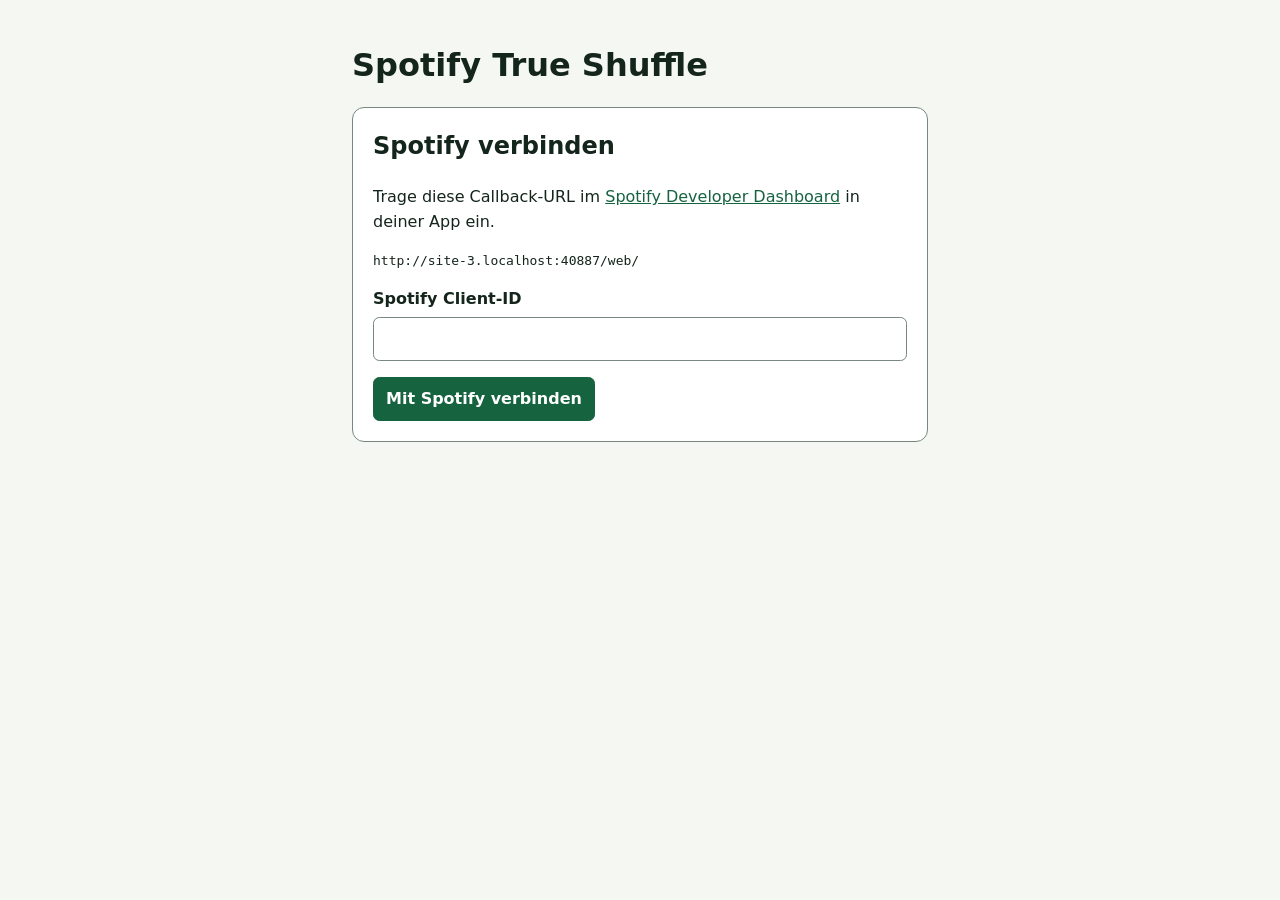
==== web/index.html @ 2628812a "Expose Balanced tuning and save it with start links" ====
<!doctype html>
<html lang="de">
<head>
  <meta charset="utf-8">
  <meta name="viewport" content="width=device-width, initial-scale=1">
  <meta name="referrer" content="no-referrer">
  <meta http-equiv="Content-Security-Policy" content="default-src 'none'; script-src 'self'; style-src 'self'; connect-src 'self' https://accounts.spotify.com https://api.spotify.com; base-uri 'none'; form-action 'none'">
  <title>Spotify True Shuffle</title>
  <link rel="stylesheet" href="style.css?v=2">
  <script type="module" src="app.mjs?v=4"></script>
</head>
<body>
  <main>
    <h1>Spotify True Shuffle</h1>
    <section id="setup" hidden>
      <h2>Spotify verbinden</h2>
      <p>Trage diese Callback-URL im <a href="https://developer.spotify.com/dashboard" target="_blank" rel="noopener noreferrer">Spotify Developer Dashboard</a> in deiner App ein.</p>
      <code id="callback-url"></code>
      <form id="login">
        <label for="client-id">Spotify Client-ID</label>
        <input id="client-id" required autocomplete="off" autocapitalize="none" spellcheck="false" pattern="[a-fA-F0-9]{32}">
        <button type="submit">Mit Spotify verbinden</button>
      </form>
    </section>
    <section id="ready" hidden>
      <form id="shuffle">
        <label for="playlist">Quellplaylist</label>
        <input id="playlist" placeholder="Spotify-Link, URI oder Playlist-ID" required autocomplete="off" autocapitalize="none" spellcheck="false">
        <label for="mode">Shuffle-Modus</label>
        <select id="mode"></select>
        <details id="balanced-controls" hidden>
          <summary>Balanced einstellen</summary>
          <label for="balanced-focus">Gewichtung: Artist ↔ Album</label>
          <input id="balanced-focus" type="range" min="-10" max="10" value="0" aria-describedby="balanced-focus-hint">
          <small id="balanced-focus-hint">Links zählt Artist stärker, rechts Album. Die Mitte entspricht dem bisherigen Balanced-Modus.</small>
          <label for="balanced-variation">Variation bei der Titelauswahl</label>
          <input id="balanced-variation" type="range" min="0" max="10" value="5">
          <button id="balanced-reset" type="button">Standardwerte wiederherstellen</button>
        </details>
        <button type="submit">Mischen und abspielen</button>
      </form>
      <details id="presets">
        <summary>Startlinks</summary>
        <ul id="preset-links" hidden></ul>
        <form id="preset-form">
          <label for="preset-name">Name für die gewählte Playlist und den Modus</label>
          <input id="preset-name" placeholder="z. B. Auto-Balanced" required maxlength="32" aria-describedby="preset-name-hint">
          <small id="preset-name-hint">Bis zu 32 Zeichen ohne Leerzeichen. Erlaubt sind A–Z, 0–9 und Bindestriche. Beginne mit einem Buchstaben oder einer Zahl.</small>
          <label class="checkbox"><input id="preset-autostart" type="checkbox"> Beim Öffnen des Startlinks direkt mischen und abspielen</label>
          <p>Beim Direktstart wird die eingestellte Wiedergabeliste ersetzt.</p>
          <button type="submit">Startlink speichern</button>
        </form>
        <div id="preset-result" hidden>
          <label for="preset-url">URL für den Kurzbefehl</label>
          <input id="preset-url" readonly>
        </div>
      </details>
      <details>
        <summary>Wiedergabeliste einstellen</summary>
        <form id="destination">
          <label for="destination-playlist">Vorhandene Wiedergabeliste</label>
          <input id="destination-playlist" placeholder="Spotify-Link, URI oder Playlist-ID" required autocomplete="off" autocapitalize="none" spellcheck="false">
          <p>Beim Shuffle wird der Inhalt dieser Playlist ersetzt. Verwende dafür eine eigene, separate Liste. Ohne Auswahl legt die Web-App eine private Liste an.</p>
          <button type="submit">Als Wiedergabeliste speichern</button>
        </form>
      </details>
      <p><a id="cache-link" hidden target="_blank" rel="noopener noreferrer">Wiedergabeliste in Spotify öffnen</a></p>
      <button type="button" id="logout">Spotify-Verbindung trennen</button>
    </section>
    <p id="status" role="status" aria-live="polite"></p>
    <noscript>Die Web-App benötigt JavaScript.</noscript>
  </main>
</body>
</html>
---- web/style.css ----
:root {
  color-scheme: light dark;
  font: 100%/1.55 system-ui, sans-serif;
  --background: #f5f7f3;
  --text: #14251c;
  --accent: #16633f;
  --surface: #fff;
  --border: #78887f;
}

@media (prefers-color-scheme: dark) {
  :root {
    --background: #101914;
    --text: #eff9f2;
    --accent: #9be8b6;
    --surface: #1b2a20;
    --border: #9bab9f;
  }
}

body {
  margin: 0;
  background: var(--background);
  color: var(--text);
}

main {
  max-width: 36rem;
  margin: 0 auto;
  padding: clamp(1.25rem, 5vw, 3rem);
}

h1 {
  line-height: 1.1;
  margin: 0 0 1.5rem;
}

section {
  padding: 1.25rem;
  border: 1px solid var(--border);
  border-radius: .75rem;
  background: var(--surface);
}

h2 { margin-top: 0; }
details { margin-top: 1rem; }
summary { cursor: pointer; }
#balanced-controls { margin: 0 0 1rem; }
#balanced-controls label { margin-top: .75rem; }
#balanced-controls input { padding: 0; margin-bottom: .15rem; accent-color: var(--accent); }
#balanced-reset { margin-top: .75rem; }
a { color: var(--accent); }
code { display: block; overflow-wrap: anywhere; }
form { margin-top: 1rem; }
label { display: block; font-weight: 650; }

input, select, button {
  box-sizing: border-box;
  min-height: 2.75rem;
  padding: .55rem .75rem;
  border-radius: .4rem;
  border: 1px solid var(--border);
  font: inherit;
}

input, select { display: block; width: 100%; margin: .3rem 0 1rem; }
.checkbox input { display: inline; width: auto; min-height: 0; margin: 0 .35rem 0 0; }
#preset-name-hint { display: block; margin: -.65rem 0 1rem; }
#preset-links { padding: 0; }
#preset-links li { display: flex; align-items: center; justify-content: space-between; gap: .75rem; margin: .4rem 0; }
button { cursor: pointer; }

button[type="submit"] {
  color: var(--surface);
  background: var(--accent);
  border-color: var(--accent);
  font-weight: 650;
}

button:disabled { cursor: wait; opacity: .65; }
#status:empty { display: none; }
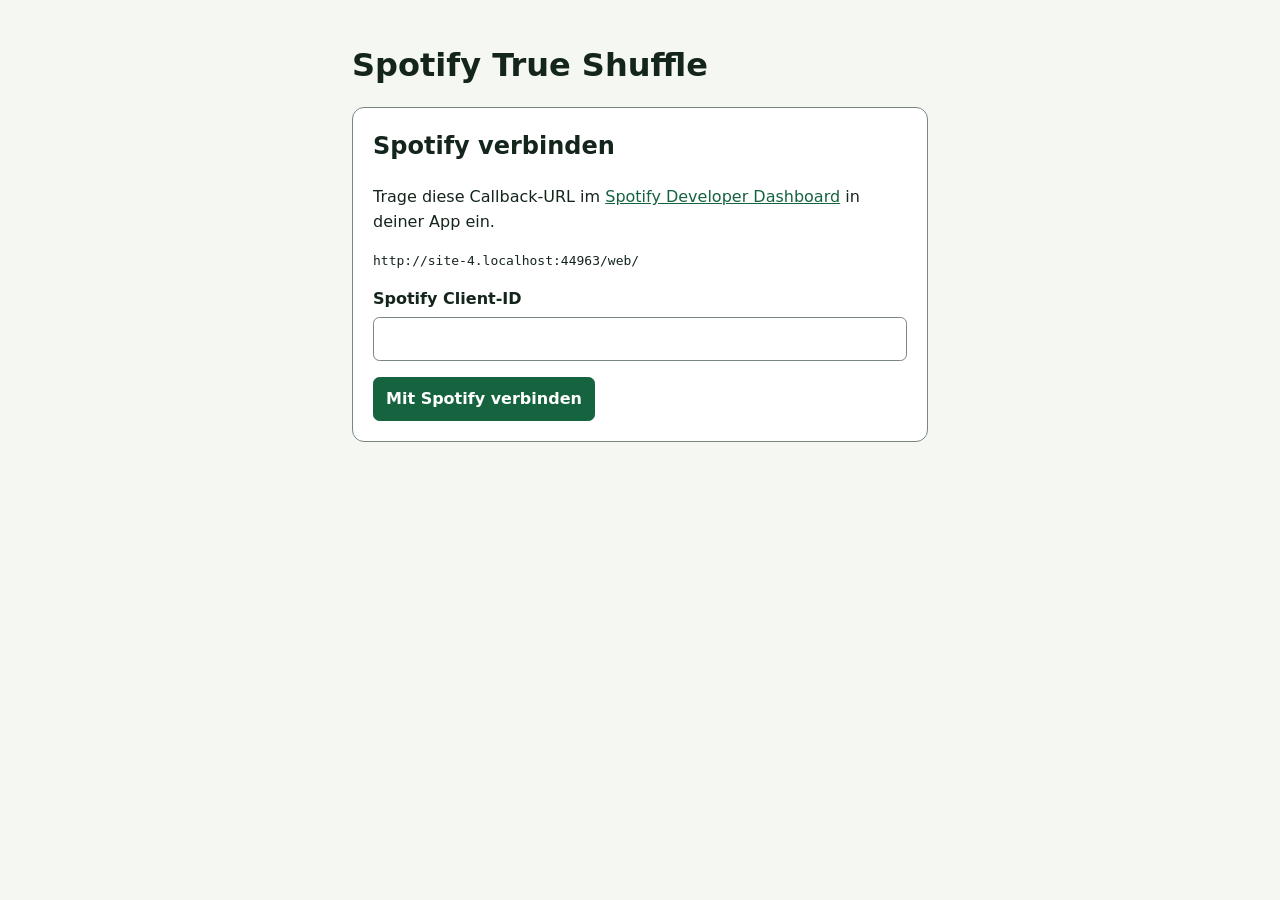
==== commit 33a7df31: "Separate Custom shuffle mode from Balanced defaults" ====
--- a/web/index.html
+++ b/web/index.html
@@ -6,8 +6,8 @@
   <meta name="referrer" content="no-referrer">
   <meta http-equiv="Content-Security-Policy" content="default-src 'none'; script-src 'self'; style-src 'self'; connect-src 'self' https://accounts.spotify.com https://api.spotify.com; base-uri 'none'; form-action 'none'">
   <title>Spotify True Shuffle</title>
-  <link rel="stylesheet" href="style.css?v=2">
-  <script type="module" src="app.mjs?v=4"></script>
+  <link rel="stylesheet" href="style.css?v=3">
+  <script type="module" src="app.mjs?v=5"></script>
 </head>
 <body>
   <main>
@@ -28,14 +28,14 @@
         <input id="playlist" placeholder="Spotify-Link, URI oder Playlist-ID" required autocomplete="off" autocapitalize="none" spellcheck="false">
         <label for="mode">Shuffle-Modus</label>
         <select id="mode"></select>
-        <details id="balanced-controls" hidden>
-          <summary>Balanced einstellen</summary>
-          <label for="balanced-focus">Gewichtung: Artist ↔ Album</label>
-          <input id="balanced-focus" type="range" min="-10" max="10" value="0" aria-describedby="balanced-focus-hint">
-          <small id="balanced-focus-hint">Links zählt Artist stärker, rechts Album. Die Mitte entspricht dem bisherigen Balanced-Modus.</small>
-          <label for="balanced-variation">Variation bei der Titelauswahl</label>
-          <input id="balanced-variation" type="range" min="0" max="10" value="5">
-          <button id="balanced-reset" type="button">Standardwerte wiederherstellen</button>
+        <details id="custom-controls" hidden>
+          <summary>Benutzerdefinierten Shuffle einstellen</summary>
+          <label for="custom-focus">Gewichtung: Artist ↔ Album</label>
+          <input id="custom-focus" type="range" min="-10" max="10" value="0" aria-describedby="custom-focus-hint">
+          <small id="custom-focus-hint">Links zählt Artist stärker, rechts Album. Die Mitte entspricht dem Balanced-Standard.</small>
+          <label for="custom-variation">Variation bei der Titelauswahl</label>
+          <input id="custom-variation" type="range" min="0" max="10" value="5">
+          <button id="custom-reset" type="button">Standardwerte wiederherstellen</button>
         </details>
         <button type="submit">Mischen und abspielen</button>
       </form>
--- a/web/style.css
+++ b/web/style.css
@@ -45,10 +45,10 @@
 h2 { margin-top: 0; }
 details { margin-top: 1rem; }
 summary { cursor: pointer; }
-#balanced-controls { margin: 0 0 1rem; }
-#balanced-controls label { margin-top: .75rem; }
-#balanced-controls input { padding: 0; margin-bottom: .15rem; accent-color: var(--accent); }
-#balanced-reset { margin-top: .75rem; }
+#custom-controls { margin: 0 0 1rem; }
+#custom-controls label { margin-top: .75rem; }
+#custom-controls input { padding: 0; margin-bottom: .15rem; accent-color: var(--accent); }
+#custom-reset { margin-top: .75rem; }
 a { color: var(--accent); }
 code { display: block; overflow-wrap: anywhere; }
 form { margin-top: 1rem; }
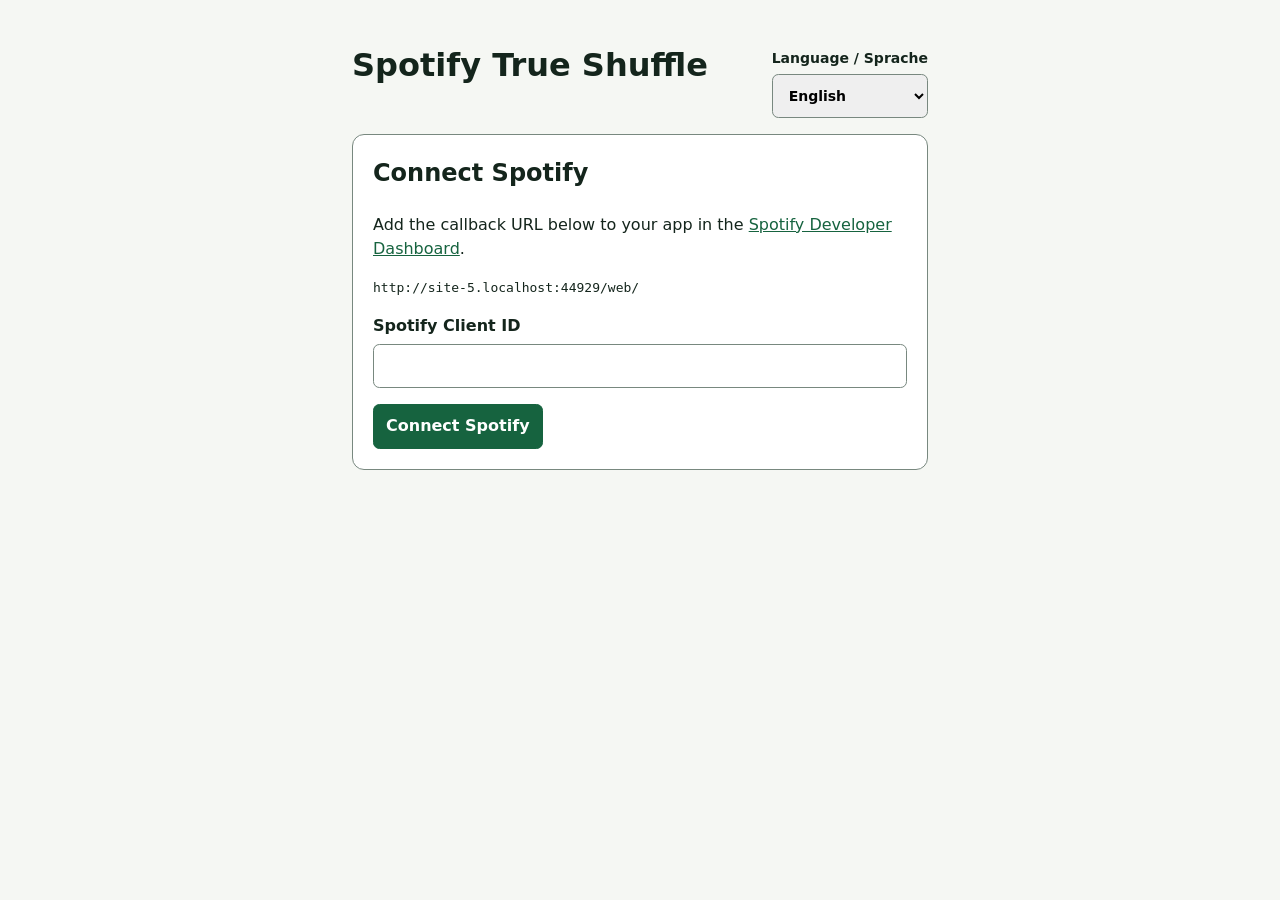
==== commit 8c33d9a8: "Add English language support and translate project docs" ====
--- a/web/index.html
+++ b/web/index.html
@@ -1,74 +1,82 @@
 <!doctype html>
-<html lang="de">
+<html lang="en">
 <head>
   <meta charset="utf-8">
   <meta name="viewport" content="width=device-width, initial-scale=1">
   <meta name="referrer" content="no-referrer">
   <meta http-equiv="Content-Security-Policy" content="default-src 'none'; script-src 'self'; style-src 'self'; connect-src 'self' https://accounts.spotify.com https://api.spotify.com; base-uri 'none'; form-action 'none'">
   <title>Spotify True Shuffle</title>
-  <link rel="stylesheet" href="style.css?v=3">
-  <script type="module" src="app.mjs?v=5"></script>
+  <link rel="stylesheet" href="style.css?v=4">
+  <script type="module" src="app.mjs?v=6"></script>
 </head>
 <body>
   <main>
-    <h1>Spotify True Shuffle</h1>
+    <header class="app-header">
+      <h1>Spotify True Shuffle</h1>
+      <label>Language / Sprache
+        <select id="language">
+          <option value="en" lang="en">English</option>
+          <option value="de" lang="de">Deutsch</option>
+        </select>
+      </label>
+    </header>
     <section id="setup" hidden>
-      <h2>Spotify verbinden</h2>
-      <p>Trage diese Callback-URL im <a href="https://developer.spotify.com/dashboard" target="_blank" rel="noopener noreferrer">Spotify Developer Dashboard</a> in deiner App ein.</p>
+      <h2 data-i18n="connectTitle">Connect Spotify</h2>
+      <p><span data-i18n="callbackInstructions">Add the callback URL below to your app in the</span> <a href="https://developer.spotify.com/dashboard" target="_blank" rel="noopener noreferrer">Spotify Developer Dashboard</a>.</p>
       <code id="callback-url"></code>
       <form id="login">
-        <label for="client-id">Spotify Client-ID</label>
+        <label data-i18n="spotifyClient" for="client-id">Spotify Client ID</label>
         <input id="client-id" required autocomplete="off" autocapitalize="none" spellcheck="false" pattern="[a-fA-F0-9]{32}">
-        <button type="submit">Mit Spotify verbinden</button>
+        <button data-i18n="connectButton" type="submit">Connect Spotify</button>
       </form>
     </section>
     <section id="ready" hidden>
       <form id="shuffle">
-        <label for="playlist">Quellplaylist</label>
-        <input id="playlist" placeholder="Spotify-Link, URI oder Playlist-ID" required autocomplete="off" autocapitalize="none" spellcheck="false">
-        <label for="mode">Shuffle-Modus</label>
+        <label data-i18n="sourcePlaylist" for="playlist">Source playlist</label>
+        <input id="playlist" data-i18n-placeholder="playlistPlaceholder" placeholder="Spotify link, URI, or playlist ID" required autocomplete="off" autocapitalize="none" spellcheck="false">
+        <label data-i18n="shuffleMode" for="mode">Shuffle mode</label>
         <select id="mode"></select>
         <details id="custom-controls" hidden>
-          <summary>Benutzerdefinierten Shuffle einstellen</summary>
-          <label for="custom-focus">Gewichtung: Artist ↔ Album</label>
+          <summary data-i18n="customTitle">Custom shuffle settings</summary>
+          <label data-i18n="customFocus" for="custom-focus">Emphasis: Artist ↔ Album</label>
           <input id="custom-focus" type="range" min="-10" max="10" value="0" aria-describedby="custom-focus-hint">
-          <small id="custom-focus-hint">Links zählt Artist stärker, rechts Album. Die Mitte entspricht dem Balanced-Standard.</small>
-          <label for="custom-variation">Variation bei der Titelauswahl</label>
+          <small data-i18n="customFocusHint" id="custom-focus-hint">Move left for more emphasis on artists or right for albums. The middle uses the Balanced defaults.</small>
+          <label data-i18n="customVariation" for="custom-variation">Variation in track selection</label>
           <input id="custom-variation" type="range" min="0" max="10" value="5">
-          <button id="custom-reset" type="button">Standardwerte wiederherstellen</button>
+          <button data-i18n="resetTuning" id="custom-reset" type="button">Reset to defaults</button>
         </details>
-        <button type="submit">Mischen und abspielen</button>
+        <button data-i18n="shuffleButton" type="submit">Shuffle and play</button>
       </form>
       <details id="presets">
-        <summary>Startlinks</summary>
+        <summary data-i18n="presets">Start links</summary>
         <ul id="preset-links" hidden></ul>
         <form id="preset-form">
-          <label for="preset-name">Name für die gewählte Playlist und den Modus</label>
-          <input id="preset-name" placeholder="z. B. Auto-Balanced" required maxlength="32" aria-describedby="preset-name-hint">
-          <small id="preset-name-hint">Bis zu 32 Zeichen ohne Leerzeichen. Erlaubt sind A–Z, 0–9 und Bindestriche. Beginne mit einem Buchstaben oder einer Zahl.</small>
-          <label class="checkbox"><input id="preset-autostart" type="checkbox"> Beim Öffnen des Startlinks direkt mischen und abspielen</label>
-          <p>Beim Direktstart wird die eingestellte Wiedergabeliste ersetzt.</p>
-          <button type="submit">Startlink speichern</button>
+          <label data-i18n="presetName" for="preset-name">Name for the selected playlist and mode</label>
+          <input id="preset-name" data-i18n-placeholder="presetPlaceholder" placeholder="e.g. Car-Balanced" required maxlength="32" aria-describedby="preset-name-hint">
+          <small data-i18n="presetHint" id="preset-name-hint">Up to 32 characters. Use A–Z, digits or hyphens, and start with a letter or digit.</small>
+          <label class="checkbox"><input id="preset-autostart" type="checkbox"> <span data-i18n="presetAutostart">Shuffle and play when this start link opens</span></label>
+          <p data-i18n="autostartNote">Starting automatically replaces the contents of the playback playlist.</p>
+          <button data-i18n="savePreset" type="submit">Save start link</button>
         </form>
         <div id="preset-result" hidden>
-          <label for="preset-url">URL für den Kurzbefehl</label>
+          <label data-i18n="shortcutUrl" for="preset-url">URL for the shortcut</label>
           <input id="preset-url" readonly>
         </div>
       </details>
       <details>
-        <summary>Wiedergabeliste einstellen</summary>
+        <summary data-i18n="destinationTitle">Set playback playlist</summary>
         <form id="destination">
-          <label for="destination-playlist">Vorhandene Wiedergabeliste</label>
-          <input id="destination-playlist" placeholder="Spotify-Link, URI oder Playlist-ID" required autocomplete="off" autocapitalize="none" spellcheck="false">
-          <p>Beim Shuffle wird der Inhalt dieser Playlist ersetzt. Verwende dafür eine eigene, separate Liste. Ohne Auswahl legt die Web-App eine private Liste an.</p>
-          <button type="submit">Als Wiedergabeliste speichern</button>
+          <label data-i18n="existingDestination" for="destination-playlist">Existing playback playlist</label>
+          <input id="destination-playlist" data-i18n-placeholder="playlistPlaceholder" placeholder="Spotify link, URI, or playlist ID" required autocomplete="off" autocapitalize="none" spellcheck="false">
+          <p data-i18n="destinationNote">Shuffling replaces the contents of this playlist. Use a separate playlist you own. If you leave this unset, the app creates a private playlist.</p>
+          <button data-i18n="saveDestination" type="submit">Save playback playlist</button>
         </form>
       </details>
-      <p><a id="cache-link" hidden target="_blank" rel="noopener noreferrer">Wiedergabeliste in Spotify öffnen</a></p>
-      <button type="button" id="logout">Spotify-Verbindung trennen</button>
+      <p><a data-i18n="openDestination" id="cache-link" hidden target="_blank" rel="noopener noreferrer">Open playback playlist in Spotify</a></p>
+      <button data-i18n="disconnect" type="button" id="logout">Disconnect Spotify</button>
     </section>
     <p id="status" role="status" aria-live="polite"></p>
-    <noscript>Die Web-App benötigt JavaScript.</noscript>
+    <noscript>This app requires JavaScript. <span lang="de">Diese App benötigt JavaScript.</span></noscript>
   </main>
 </body>
 </html>
--- a/web/style.css
+++ b/web/style.css
@@ -79,3 +79,15 @@
 
 button:disabled { cursor: wait; opacity: .65; }
 #status:empty { display: none; }
+
+.app-header {
+  display: flex;
+  flex-wrap: wrap;
+  align-items: start;
+  justify-content: space-between;
+  gap: .5rem 1rem;
+}
+
+.app-header label {
+  font-size: .875rem;
+}
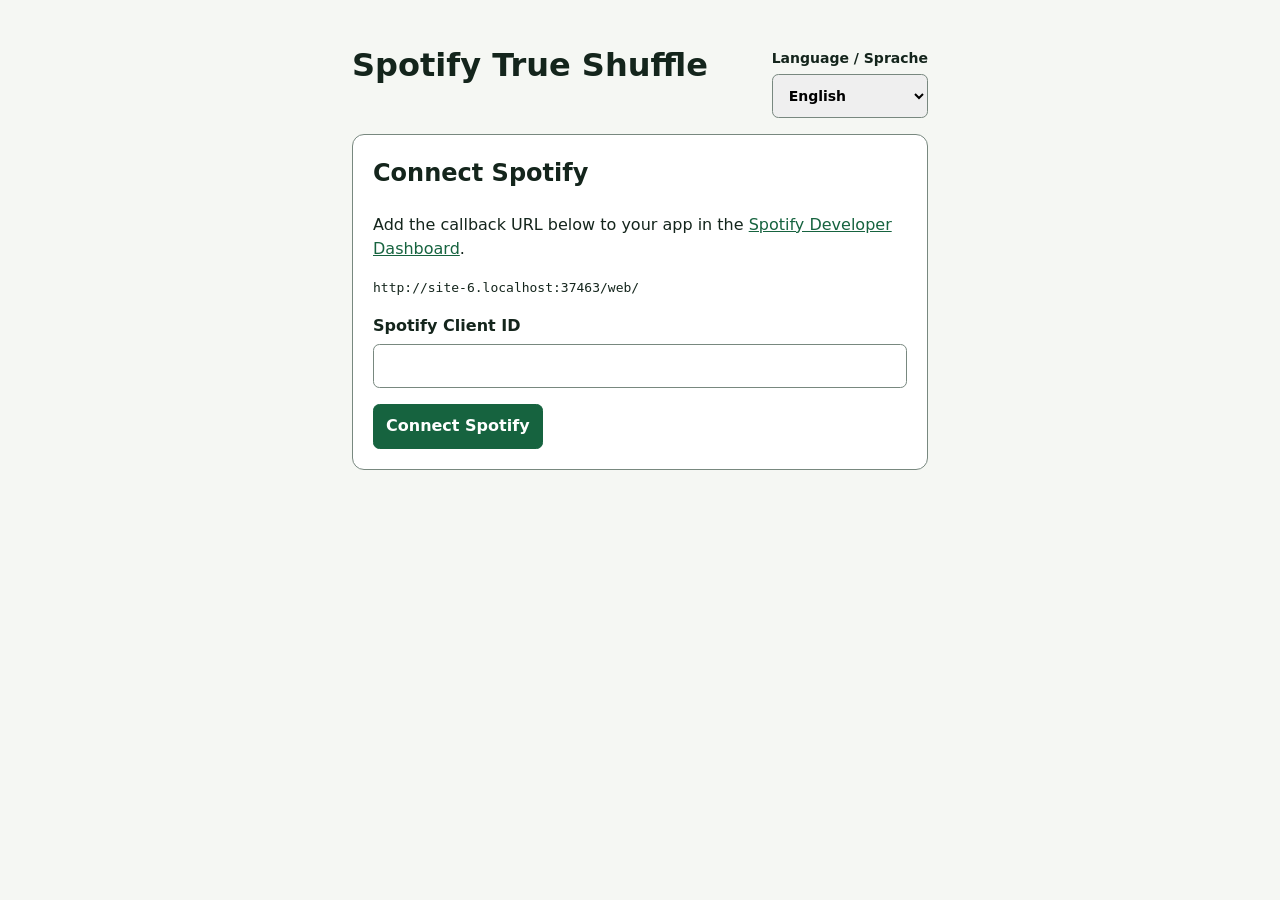
==== commit a6237b68: "Treat shuffle modes as templates with optional settings" ====
--- a/web/index.html
+++ b/web/index.html
@@ -6,8 +6,8 @@
   <meta name="referrer" content="no-referrer">
   <meta http-equiv="Content-Security-Policy" content="default-src 'none'; script-src 'self'; style-src 'self'; connect-src 'self' https://accounts.spotify.com https://api.spotify.com; base-uri 'none'; form-action 'none'">
   <title>Spotify True Shuffle</title>
-  <link rel="stylesheet" href="style.css?v=4">
-  <script type="module" src="app.mjs?v=6"></script>
+  <link rel="stylesheet" href="style.css?v=5">
+  <script type="module" src="app.mjs?v=7"></script>
 </head>
 <body>
   <main>
@@ -36,14 +36,14 @@
         <input id="playlist" data-i18n-placeholder="playlistPlaceholder" placeholder="Spotify link, URI, or playlist ID" required autocomplete="off" autocapitalize="none" spellcheck="false">
         <label data-i18n="shuffleMode" for="mode">Shuffle mode</label>
         <select id="mode"></select>
-        <details id="custom-controls" hidden>
-          <summary data-i18n="customTitle">Custom shuffle settings</summary>
-          <label data-i18n="customFocus" for="custom-focus">Emphasis: Artist ↔ Album</label>
-          <input id="custom-focus" type="range" min="-10" max="10" value="0" aria-describedby="custom-focus-hint">
-          <small data-i18n="customFocusHint" id="custom-focus-hint">Move left for more emphasis on artists or right for albums. The middle uses the Balanced defaults.</small>
-          <label data-i18n="customVariation" for="custom-variation">Variation in track selection</label>
-          <input id="custom-variation" type="range" min="0" max="10" value="5">
-          <button data-i18n="resetTuning" id="custom-reset" type="button">Reset to defaults</button>
+        <details id="balanced-controls" hidden>
+          <summary data-i18n="customTitle">Customize Balanced</summary>
+          <label data-i18n="customFocus" for="balanced-focus">Emphasis: Artist ↔ Album</label>
+          <input id="balanced-focus" type="range" min="-10" max="10" value="0" aria-describedby="balanced-focus-hint">
+          <small data-i18n="customFocusHint" id="balanced-focus-hint">Move left for more emphasis on artists or right for albums. The middle uses the Balanced defaults.</small>
+          <label data-i18n="customVariation" for="balanced-variation">Variation in track selection</label>
+          <input id="balanced-variation" type="range" min="0" max="10" value="5">
+          <button data-i18n="resetTuning" id="balanced-reset" type="button">Reset to defaults</button>
         </details>
         <button data-i18n="shuffleButton" type="submit">Shuffle and play</button>
       </form>
--- a/web/style.css
+++ b/web/style.css
@@ -45,10 +45,10 @@
 h2 { margin-top: 0; }
 details { margin-top: 1rem; }
 summary { cursor: pointer; }
-#custom-controls { margin: 0 0 1rem; }
-#custom-controls label { margin-top: .75rem; }
-#custom-controls input { padding: 0; margin-bottom: .15rem; accent-color: var(--accent); }
-#custom-reset { margin-top: .75rem; }
+#balanced-controls { margin: 0 0 1rem; }
+#balanced-controls label { margin-top: .75rem; }
+#balanced-controls input { padding: 0; margin-bottom: .15rem; accent-color: var(--accent); }
+#balanced-reset { margin-top: .75rem; }
 a { color: var(--accent); }
 code { display: block; overflow-wrap: anywhere; }
 form { margin-top: 1rem; }
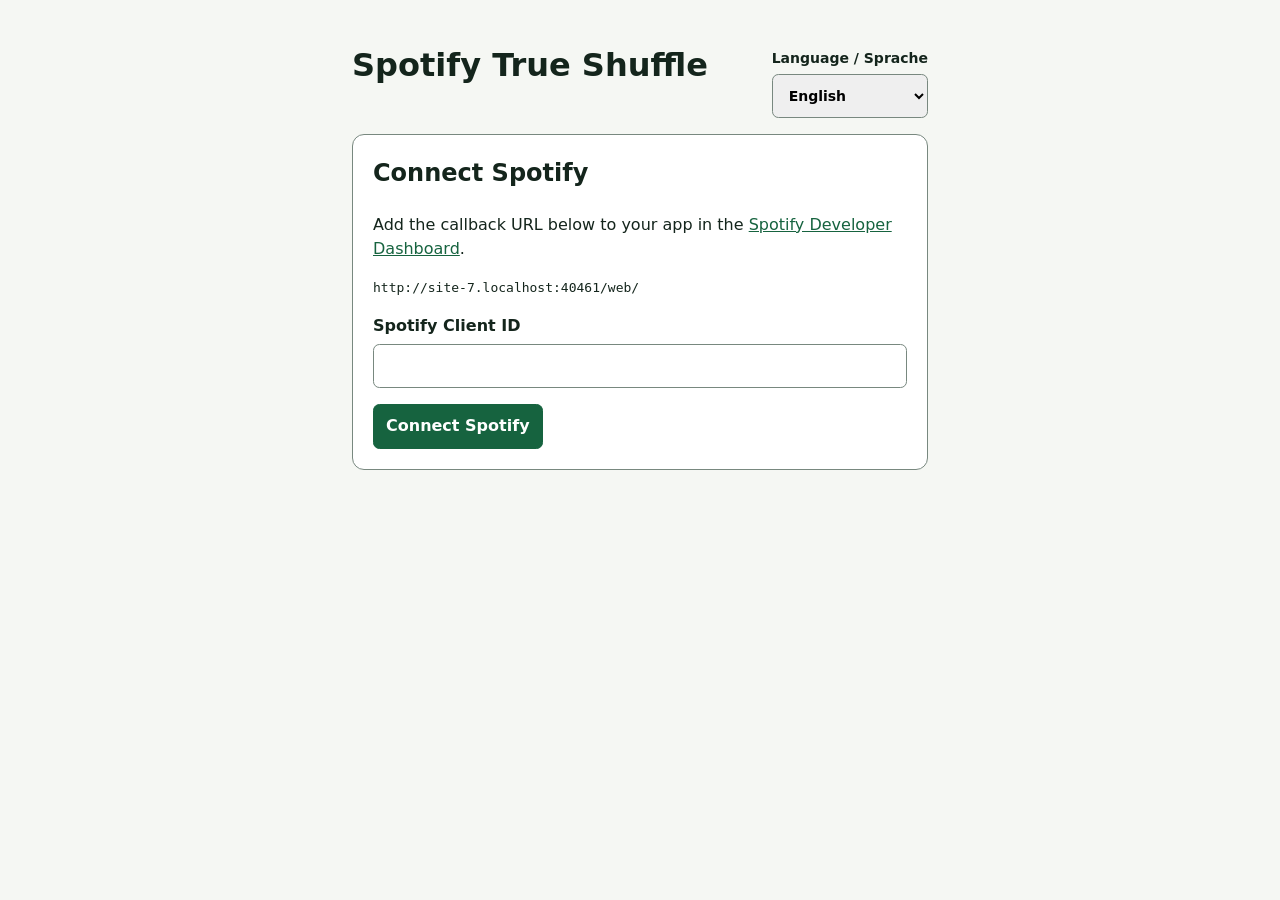
==== commit ad4fbab4: "Make every shuffle template configurable" ====
--- a/web/index.html
+++ b/web/index.html
@@ -6,8 +6,8 @@
   <meta name="referrer" content="no-referrer">
   <meta http-equiv="Content-Security-Policy" content="default-src 'none'; script-src 'self'; style-src 'self'; connect-src 'self' https://accounts.spotify.com https://api.spotify.com; base-uri 'none'; form-action 'none'">
   <title>Spotify True Shuffle</title>
-  <link rel="stylesheet" href="style.css?v=5">
-  <script type="module" src="app.mjs?v=7"></script>
+  <link rel="stylesheet" href="style.css?v=6">
+  <script type="module" src="app.mjs?v=8"></script>
 </head>
 <body>
   <main>
@@ -36,14 +36,10 @@
         <input id="playlist" data-i18n-placeholder="playlistPlaceholder" placeholder="Spotify link, URI, or playlist ID" required autocomplete="off" autocapitalize="none" spellcheck="false">
         <label data-i18n="shuffleMode" for="mode">Shuffle mode</label>
         <select id="mode"></select>
-        <details id="balanced-controls" hidden>
-          <summary data-i18n="customTitle">Customize Balanced</summary>
-          <label data-i18n="customFocus" for="balanced-focus">Emphasis: Artist ↔ Album</label>
-          <input id="balanced-focus" type="range" min="-10" max="10" value="0" aria-describedby="balanced-focus-hint">
-          <small data-i18n="customFocusHint" id="balanced-focus-hint">Move left for more emphasis on artists or right for albums. The middle uses the Balanced defaults.</small>
-          <label data-i18n="customVariation" for="balanced-variation">Variation in track selection</label>
-          <input id="balanced-variation" type="range" min="0" max="10" value="5">
-          <button data-i18n="resetTuning" id="balanced-reset" type="button">Reset to defaults</button>
+        <details id="template-settings">
+          <summary data-i18n="customizeTemplate">Customize template</summary>
+          <div id="template-controls"></div>
+          <button data-i18n="resetTuning" id="template-reset" type="button">Reset to defaults</button>
         </details>
         <button data-i18n="shuffleButton" type="submit">Shuffle and play</button>
       </form>
--- a/web/style.css
+++ b/web/style.css
@@ -45,10 +45,10 @@
 h2 { margin-top: 0; }
 details { margin-top: 1rem; }
 summary { cursor: pointer; }
-#balanced-controls { margin: 0 0 1rem; }
-#balanced-controls label { margin-top: .75rem; }
-#balanced-controls input { padding: 0; margin-bottom: .15rem; accent-color: var(--accent); }
-#balanced-reset { margin-top: .75rem; }
+#template-settings { margin: 0 0 1rem; }
+#template-settings label { margin-top: .75rem; }
+#template-settings input { padding: 0; margin-bottom: .15rem; accent-color: var(--accent); }
+#template-reset { margin-top: .75rem; }
 a { color: var(--accent); }
 code { display: block; overflow-wrap: anywhere; }
 form { margin-top: 1rem; }
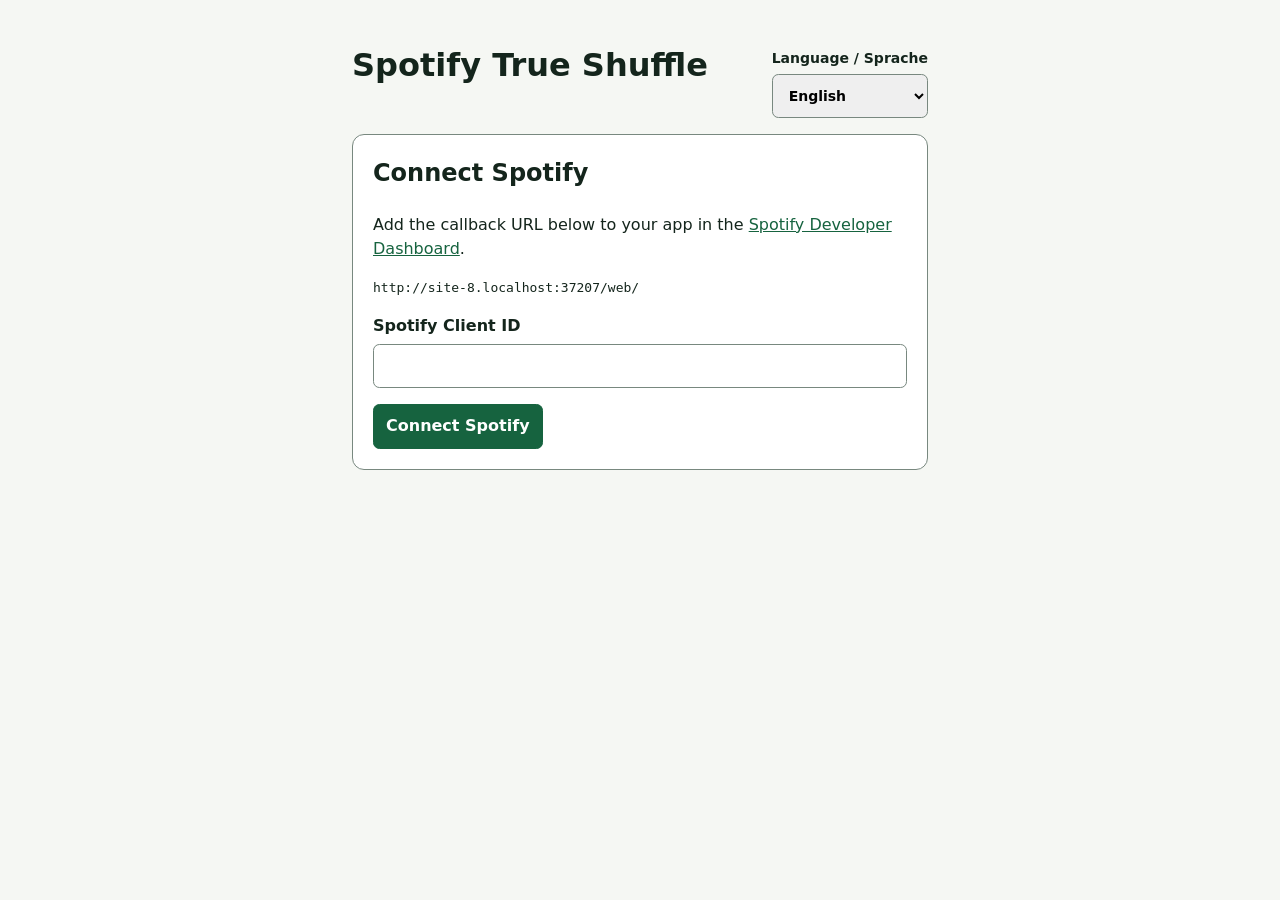
==== commit cf71281a: "Use shared shuffle settings across templates" ====
--- a/web/index.html
+++ b/web/index.html
@@ -7,7 +7,7 @@
   <meta http-equiv="Content-Security-Policy" content="default-src 'none'; script-src 'self'; style-src 'self'; connect-src 'self' https://accounts.spotify.com https://api.spotify.com; base-uri 'none'; form-action 'none'">
   <title>Spotify True Shuffle</title>
   <link rel="stylesheet" href="style.css?v=6">
-  <script type="module" src="app.mjs?v=8"></script>
+  <script type="module" src="app.mjs?v=9"></script>
 </head>
 <body>
   <main>
@@ -34,10 +34,11 @@
       <form id="shuffle">
         <label data-i18n="sourcePlaylist" for="playlist">Source playlist</label>
         <input id="playlist" data-i18n-placeholder="playlistPlaceholder" placeholder="Spotify link, URI, or playlist ID" required autocomplete="off" autocapitalize="none" spellcheck="false">
-        <label data-i18n="shuffleMode" for="mode">Shuffle mode</label>
+        <label data-i18n="shuffleMode" for="mode">Shuffle template</label>
         <select id="mode"></select>
         <details id="template-settings">
           <summary data-i18n="customizeTemplate">Customize template</summary>
+          <p data-i18n="legacySettings" id="legacy-settings" hidden></p>
           <div id="template-controls"></div>
           <button data-i18n="resetTuning" id="template-reset" type="button">Reset to defaults</button>
         </details>
@@ -47,7 +48,7 @@
         <summary data-i18n="presets">Start links</summary>
         <ul id="preset-links" hidden></ul>
         <form id="preset-form">
-          <label data-i18n="presetName" for="preset-name">Name for the selected playlist and mode</label>
+          <label data-i18n="presetName" for="preset-name">Name for the selected playlist and template</label>
           <input id="preset-name" data-i18n-placeholder="presetPlaceholder" placeholder="e.g. Car-Balanced" required maxlength="32" aria-describedby="preset-name-hint">
           <small data-i18n="presetHint" id="preset-name-hint">Up to 32 characters. Use A–Z, digits or hyphens, and start with a letter or digit.</small>
           <label class="checkbox"><input id="preset-autostart" type="checkbox"> <span data-i18n="presetAutostart">Shuffle and play when this start link opens</span></label>
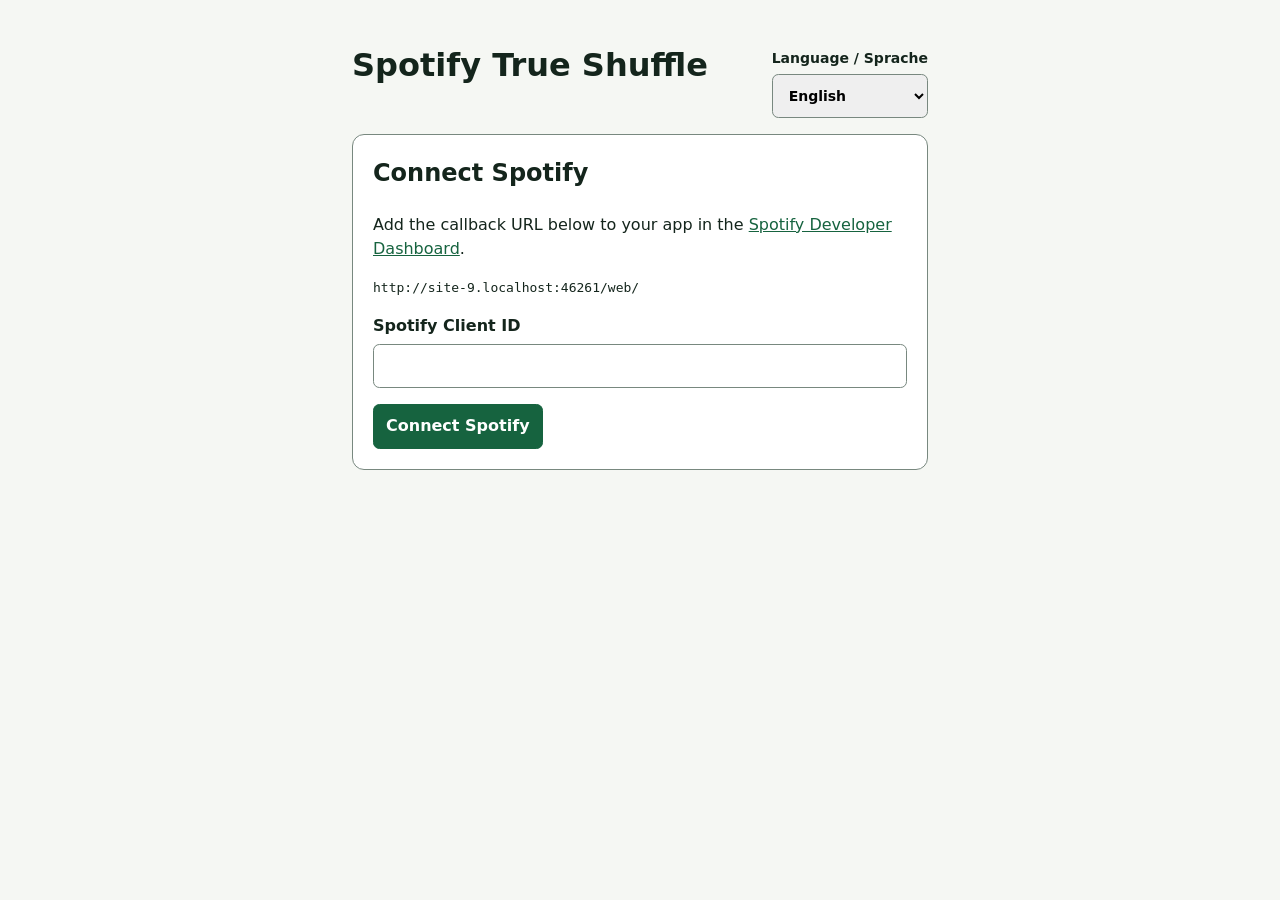
==== commit 15637caf: "Support copying and shuffling playlists from other users" ====
--- a/web/index.html
+++ b/web/index.html
@@ -7,7 +7,7 @@
   <meta http-equiv="Content-Security-Policy" content="default-src 'none'; script-src 'self'; style-src 'self'; connect-src 'self' https://accounts.spotify.com https://api.spotify.com; base-uri 'none'; form-action 'none'">
   <title>Spotify True Shuffle</title>
   <link rel="stylesheet" href="style.css?v=6">
-  <script type="module" src="app.mjs?v=9"></script>
+  <script type="module" src="app.mjs?v=10"></script>
 </head>
 <body>
   <main>
@@ -44,6 +44,13 @@
         </details>
         <button data-i18n="shuffleButton" type="submit">Shuffle and play</button>
       </form>
+      <details id="foreign-playlists">
+        <summary data-i18n="foreignPlaylists">Playlists from other users</summary>
+        <p data-i18n="copySourceHint"></p>
+        <p><a data-i18n="openSource" id="open-source" hidden target="_blank" rel="noopener noreferrer">Open source playlist in Spotify</a></p>
+        <p data-i18n="inPlaceHint" id="in-place-hint"></p>
+        <button id="shuffle-in-place" type="button" data-i18n="shuffleInPlace" aria-describedby="in-place-hint">Shuffle playback playlist in place</button>
+      </details>
       <details id="presets">
         <summary data-i18n="presets">Start links</summary>
         <ul id="preset-links" hidden></ul>
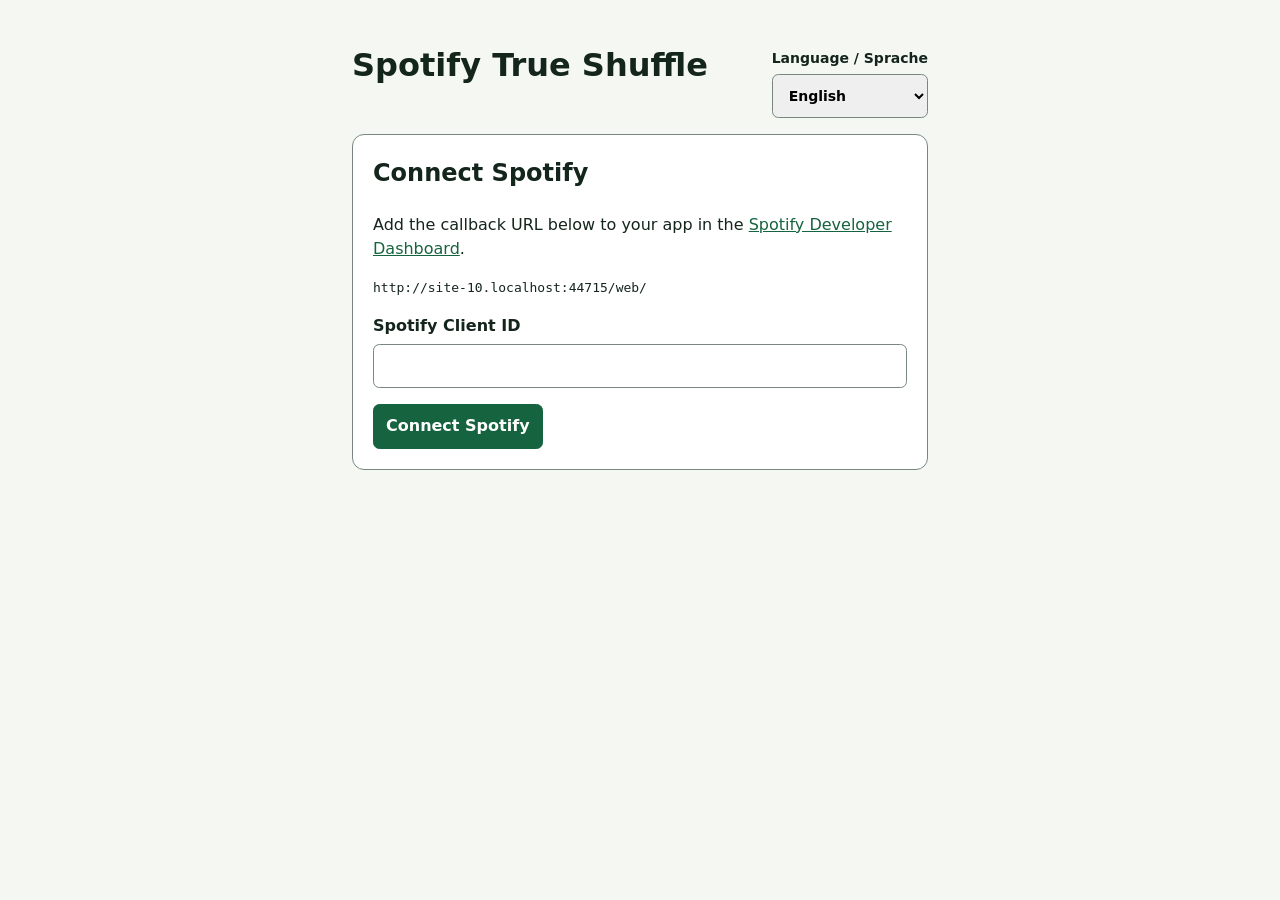
==== commit b795378a: "Show helpful messages for unavailable or empty playlists" ====
--- a/web/index.html
+++ b/web/index.html
@@ -7,7 +7,7 @@
   <meta http-equiv="Content-Security-Policy" content="default-src 'none'; script-src 'self'; style-src 'self'; connect-src 'self' https://accounts.spotify.com https://api.spotify.com; base-uri 'none'; form-action 'none'">
   <title>Spotify True Shuffle</title>
   <link rel="stylesheet" href="style.css?v=6">
-  <script type="module" src="app.mjs?v=10"></script>
+  <script type="module" src="app.mjs?v=11"></script>
 </head>
 <body>
   <main>
